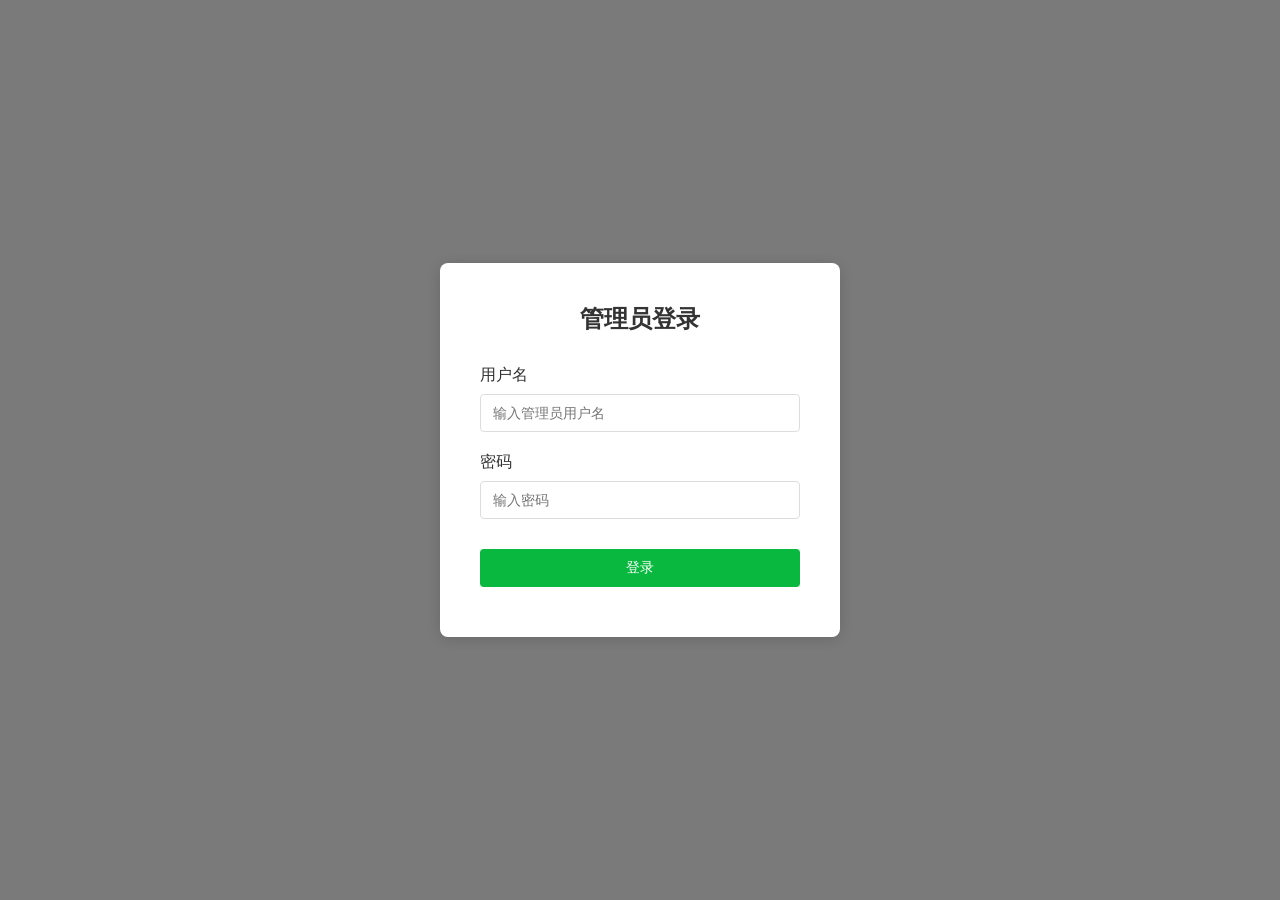
==== frontend/admin.html @ 5b1aa8a9 "up" ====
<!DOCTYPE html>
<html lang="zh-CN">
<head>
    <meta charset="UTF-8">
    <meta name="viewport" content="width=device-width, initial-scale=1.0">
    <title>管理后台 - WeChat</title>
    <link rel="stylesheet" href="css/admin.css">
</head>
<body>
    <!-- 登录模态框 -->
    <div id="loginModal" class="modal active">
        <div class="modal-content login-box">
            <h2>管理员登录</h2>
            <form id="loginForm">
                <div class="form-group">
                    <label for="adminUsername">用户名</label>
                    <input type="text" id="adminUsername" placeholder="输入管理员用户名" required>
                </div>
                <div class="form-group">
                    <label for="adminPassword">密码</label>
                    <input type="password" id="adminPassword" placeholder="输入密码" required>
                </div>
                <button type="submit" class="btn btn-primary">登录</button>
                <p id="loginError" class="error-message"></p>
            </form>
        </div>
    </div>

    <!-- 主界面 -->
    <div id="adminPanel" class="admin-panel hidden">
        <!-- 左侧导航菜单 -->
        <aside class="sidebar">
            <div class="sidebar-header">
                <h3>管理后台</h3>
                <button class="sidebar-toggle" id="sidebarToggle">☰</button>
            </div>
            <nav class="nav-menu">
                <ul>
                    <li><a href="#dashboard" class="nav-link active" data-page="dashboard">
                        <span class="nav-icon">🏠</span>
                        <span class="nav-text">首页</span>
                    </a></li>
                    <li><a href="#messages" class="nav-link" data-page="messages">
                        <span class="nav-icon">💬</span>
                        <span class="nav-text">消息</span>
                    </a></li>
                    <li><a href="#settings" class="nav-link" data-page="settings">
                        <span class="nav-icon">⚙️</span>
                        <span class="nav-text">设置</span>
                    </a></li>
                    <li><a href="#users" class="nav-link" data-page="users">
                        <span class="nav-icon">👥</span>
                        <span class="nav-text">用户资料</span>
                    </a></li>
                    <li><a href="#reports" class="nav-link" data-page="reports">
                        <span class="nav-icon">📋</span>
                        <span class="nav-text">举报信息</span>
                    </a></li>
                </ul>
            </nav>
            <div class="sidebar-footer">
                <button id="logoutBtn" class="btn btn-logout">退出登录</button>
            </div>
        </aside>

        <!-- 主内容区域 -->
        <main class="main-content">
            <!-- 页面头部 -->
            <header class="page-header">
                <h1 id="pageTitle">首页</h1>
                <div class="header-right">
                    <span id="adminName" class="admin-name">管理员</span>
                    <button id="userMenuBtn" class="user-menu-btn">▼</button>
                </div>
            </header>

            <!-- 页面内容 -->
            <div class="page-content">
                <!-- 首页 -->
                <section id="dashboardPage" class="page-section active">
                    <div class="dashboard-cards">
                        <div class="card">
                            <h3>总用户数</h3>
                            <p class="card-value" id="totalUsers">0</p>
                        </div>
                        <div class="card">
                            <h3>在线用户</h3>
                            <p class="card-value" id="onlineUsers">0</p>
                        </div>
                        <div class="card">
                            <h3>总会话数</h3>
                            <p class="card-value" id="totalConversations">0</p>
                        </div>
                        <div class="card">
                            <h3>总消息数</h3>
                            <p class="card-value" id="totalMessages">0</p>
                        </div>
                    </div>
                </section>

                <!-- 消息页面 -->
                <section id="messagesPage" class="page-section">
                    <div class="section-header">
                        <h2>消息管理</h2>
                    </div>
                    <div class="coming-soon">
                        <p>消息管理功能开发中...</p>
                    </div>
                </section>

                <!-- 设置页面 -->
                <section id="settingsPage" class="page-section">
                    <div class="section-header">
                        <h2>系统设置</h2>
                    </div>
                    <div class="coming-soon">
                        <p>系统设置功能开发中...</p>
                    </div>
                </section>

                <!-- 用户资料页面 -->
                <section id="usersPage" class="page-section">
                    <div class="section-header">
                        <h2>用户管理</h2>
                        <div class="header-actions">
                            <input type="text" id="userSearch" placeholder="搜索用户名或ID..." class="search-box">
                        </div>
                    </div>
                    
                    <div class="stats-row">
                        <div class="stat-item">
                            <span class="stat-label">总用户数：</span>
                            <span class="stat-value" id="userCount">0</span>
                        </div>
                        <div class="stat-item">
                            <span class="stat-label">在线用户：</span>
                            <span class="stat-value" id="onlineCount">0</span>
                        </div>
                    </div>

                    <div class="table-container">
                        <table class="users-table">
                            <thead>
                                <tr>
                                    <th>用户名</th>
                                    <th>ID</th>
                                    <th>昵称</th>
                                    <th>在线状态</th>
                                    <th>创建时间</th>
                                    <th>操作</th>
                                </tr>
                            </thead>
                            <tbody id="usersTableBody">
                                <tr>
                                    <td colspan="6" class="text-center">加载中...</td>
                                </tr>
                            </tbody>
                        </table>
                    </div>
                </section>

                <!-- 举报信息页面 -->
                <section id="reportsPage" class="page-section">
                    <div class="section-header">
                        <h2>举报信息</h2>
                    </div>
                    <div class="coming-soon">
                        <p>举报信息管理功能开发中...</p>
                    </div>
                </section>
            </div>
        </main>
    </div>

    <script src="js/admin.js"></script>
</body>
</html>
---- frontend/css/admin.css ----
/* ============ 基础样式 ============ */
* {
    margin: 0;
    padding: 0;
    box-sizing: border-box;
}

body {
    font-family: -apple-system, BlinkMacSystemFont, 'Segoe UI', Roboto, 'Helvetica Neue', Arial, sans-serif;
    background-color: #f5f5f5;
    color: #333;
}

/* ============ 登录模态框 ============ */
.modal {
    display: flex;
    position: fixed;
    top: 0;
    left: 0;
    width: 100%;
    height: 100%;
    background-color: rgba(0, 0, 0, 0.5);
    justify-content: center;
    align-items: center;
    z-index: 1000;
}

.modal.hidden {
    display: none;
}

.modal-content {
    background: white;
    border-radius: 8px;
    box-shadow: 0 2px 16px rgba(0, 0, 0, 0.15);
    padding: 40px;
    max-width: 400px;
    width: 90%;
}

.login-box h2 {
    text-align: center;
    margin-bottom: 30px;
    color: #333;
    font-size: 24px;
}

.form-group {
    margin-bottom: 20px;
}

.form-group label {
    display: block;
    margin-bottom: 8px;
    font-weight: 500;
    color: #333;
}

.form-group input {
    width: 100%;
    padding: 10px 12px;
    border: 1px solid #ddd;
    border-radius: 4px;
    font-size: 14px;
    transition: border-color 0.2s;
}

.form-group input:focus {
    outline: none;
    border-color: #09b83e;
    box-shadow: 0 0 0 2px rgba(9, 184, 62, 0.1);
}

.btn {
    padding: 10px 20px;
    border: none;
    border-radius: 4px;
    font-size: 14px;
    cursor: pointer;
    transition: all 0.2s;
    font-weight: 500;
}

.btn-primary {
    width: 100%;
    background-color: #09b83e;
    color: white;
    margin-top: 10px;
}

.btn-primary:hover {
    background-color: #06a530;
    box-shadow: 0 2px 8px rgba(9, 184, 62, 0.3);
}

.error-message {
    color: #f56c6c;
    font-size: 12px;
    margin-top: 10px;
    text-align: center;
}

/* ============ 主界面布局 ============ */
.admin-panel {
    display: flex;
    height: 100vh;
    overflow: hidden;
}

.admin-panel.hidden {
    display: none;
}

/* ============ 侧边栏 ============ */
.sidebar {
    width: 250px;
    background-color: #F8F9FA;
    border-right: 1px solid #e8e8e8;
    display: flex;
    flex-direction: column;
    overflow-y: auto;
    position: fixed;
    left: 0;
    top: 0;
    height: 100vh;
    z-index: 100;
    transition: transform 0.3s ease;
}

.sidebar-header {
    padding: 20px;
    border-bottom: 1px solid #e8e8e8;
    display: flex;
    justify-content: space-between;
    align-items: center;
}

.sidebar-header h3 {
    font-size: 18px;
    color: #333;
    margin: 0;
}

.sidebar-toggle {
    display: none;
    background: none;
    border: none;
    font-size: 20px;
    cursor: pointer;
    color: #333;
}

.nav-menu {
    flex: 1;
    padding: 10px 0;
}

.nav-menu ul {
    list-style: none;
}

.nav-menu li {
    margin: 0;
}

.nav-link {
    display: flex;
    align-items: center;
    padding: 12px 20px;
    color: #666;
    text-decoration: none;
    transition: all 0.2s;
    border-left: 4px solid transparent;
}

.nav-link:hover {
    background-color: #e8e8e8;
    color: #333;
}

.nav-link.active {
    background-color: #e8f5e9;
    color: #09b83e;
    border-left-color: #09b83e;
    font-weight: 500;
}

.nav-icon {
    margin-right: 12px;
    font-size: 18px;
}

.nav-text {
    flex: 1;
}

.sidebar-footer {
    padding: 20px;
    border-top: 1px solid #e8e8e8;
}

.btn-logout {
    width: 100%;
    background-color: #f56c6c;
    color: white;
}

.btn-logout:hover {
    background-color: #d96060;
}

/* ============ 主内容区域 ============ */
.main-content {
    flex: 1;
    margin-left: 250px;
    display: flex;
    flex-direction: column;
    overflow: hidden;
}

.page-header {
    background: white;
    padding: 20px;
    border-bottom: 1px solid #e8e8e8;
    display: flex;
    justify-content: space-between;
    align-items: center;
    height: 70px;
}

.page-header h1 {
    font-size: 24px;
    color: #333;
    margin: 0;
}

.header-right {
    display: flex;
    align-items: center;
    gap: 10px;
}

.admin-name {
    font-size: 14px;
    color: #666;
}

.user-menu-btn {
    background: none;
    border: none;
    cursor: pointer;
    font-size: 14px;
    color: #666;
}

.page-content {
    flex: 1;
    overflow-y: auto;
    padding: 20px;
}

.page-section {
    display: none;
}

.page-section.active {
    display: block;
}

/* ============ 仪表板卡片 ============ */
.dashboard-cards {
    display: grid;
    grid-template-columns: repeat(auto-fit, minmax(250px, 1fr));
    gap: 20px;
    margin-bottom: 30px;
}

.card {
    background: white;
    padding: 20px;
    border-radius: 8px;
    box-shadow: 0 1px 4px rgba(0, 0, 0, 0.1);
    border-left: 4px solid #09b83e;
}

.card h3 {
    font-size: 14px;
    color: #666;
    margin-bottom: 10px;
}

.card-value {
    font-size: 32px;
    font-weight: bold;
    color: #09b83e;
    margin: 0;
}

/* ============ 用户管理页面 ============ */
.section-header {
    display: flex;
    justify-content: space-between;
    align-items: center;
    margin-bottom: 20px;
    flex-wrap: wrap;
    gap: 20px;
}

.section-header h2 {
    font-size: 20px;
    color: #333;
    margin: 0;
}

.header-actions {
    flex: 1;
    min-width: 200px;
}

.search-box {
    width: 100%;
    max-width: 300px;
    padding: 8px 12px;
    border: 1px solid #ddd;
    border-radius: 4px;
    font-size: 14px;
}

.search-box:focus {
    outline: none;
    border-color: #09b83e;
}

.stats-row {
    display: flex;
    gap: 30px;
    margin-bottom: 20px;
    background: white;
    padding: 15px 20px;
    border-radius: 4px;
    box-shadow: 0 1px 4px rgba(0, 0, 0, 0.1);
}

.stat-item {
    display: flex;
    align-items: center;
    gap: 10px;
}

.stat-label {
    color: #666;
    font-size: 14px;
}

.stat-value {
    font-size: 20px;
    font-weight: bold;
    color: #09b83e;
}

/* ============ 表格 ============ */
.table-container {
    background: white;
    border-radius: 8px;
    overflow: hidden;
    box-shadow: 0 1px 4px rgba(0, 0, 0, 0.1);
    overflow-x: auto;
}

.users-table {
    width: 100%;
    border-collapse: collapse;
    font-size: 14px;
}

.users-table thead {
    background-color: #f8f9fa;
    border-bottom: 2px solid #e8e8e8;
}

.users-table th {
    padding: 15px;
    text-align: left;
    font-weight: 600;
    color: #333;
}

.users-table td {
    padding: 12px 15px;
    border-bottom: 1px solid #e8e8e8;
}

.users-table tbody tr:hover {
    background-color: #f8f9fa;
}

.online-badge {
    display: inline-block;
    padding: 4px 8px;
    border-radius: 12px;
    font-size: 12px;
    font-weight: 500;
}

.online-badge.online {
    background-color: #e8f5e9;
    color: #09b83e;
}

.online-badge.offline {
    background-color: #f5f5f5;
    color: #999;
}

.action-buttons {
    display: flex;
    gap: 8px;
}

.action-buttons .btn {
    padding: 6px 12px;
    font-size: 12px;
}

.btn-danger {
    background-color: #f56c6c;
    color: white;
}

.btn-danger:hover {
    background-color: #d96060;
}

/* ============ 通用样式 ============ */
.coming-soon {
    text-align: center;
    padding: 60px 20px;
    color: #999;
}

.coming-soon p {
    font-size: 16px;
}

.text-center {
    text-align: center;
    color: #999;
}

/* ============ 响应式设计 ============ */
@media (max-width: 1024px) {
    .sidebar {
        width: 200px;
    }

    .main-content {
        margin-left: 200px;
    }

    .nav-text {
        display: none;
    }

    .nav-link {
        justify-content: center;
        padding: 12px 10px;
    }

    .nav-icon {
        margin-right: 0;
        font-size: 20px;
    }
}

@media (max-width: 768px) {
    .sidebar {
        width: 70px;
        transform: translateX(-70px);
    }

    .sidebar.active {
        transform: translateX(0);
    }

    .main-content {
        margin-left: 0;
    }

    .sidebar-toggle {
        display: block;
    }

    .page-header {
        padding: 15px;
    }

    .page-header h1 {
        font-size: 18px;
    }

    .page-content {
        padding: 15px;
    }

    .dashboard-cards {
        grid-template-columns: 1fr;
    }

    .section-header {
        flex-direction: column;
        align-items: flex-start;
    }

    .header-actions {
        width: 100%;
    }

    .search-box {
        max-width: 100%;
    }

    .stats-row {
        flex-direction: column;
        gap: 15px;
    }

    .users-table {
        font-size: 12px;
    }

    .users-table th,
    .users-table td {
        padding: 10px;
    }
}

@media (max-width: 480px) {
    .modal-content {
        padding: 30px 20px;
    }

    .login-box h2 {
        font-size: 20px;
    }

    .page-header h1 {
        font-size: 16px;
    }

    .card-value {
        font-size: 24px;
    }
}
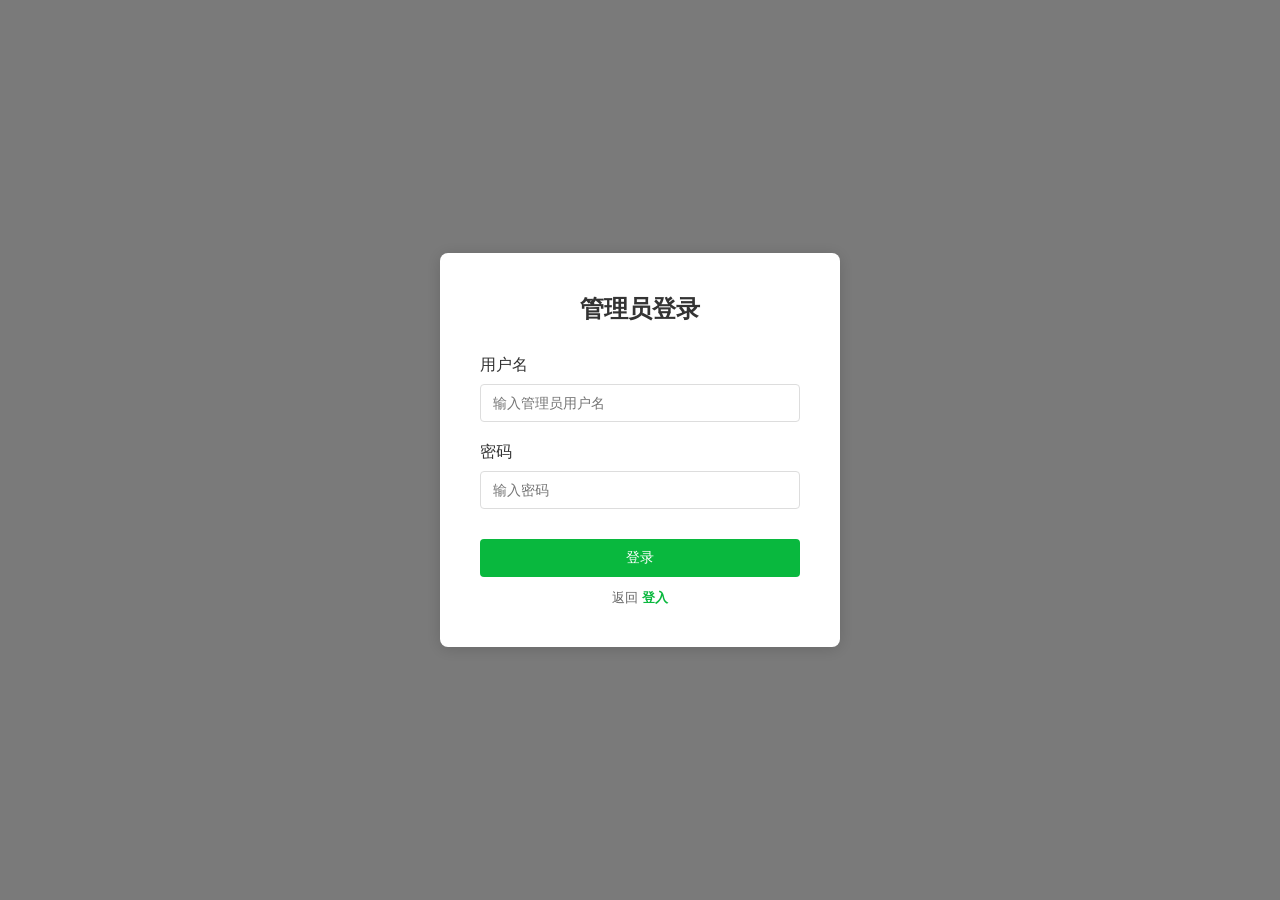
==== commit 099efdf5: "almost done (done all simple function)" ====
--- a/frontend/admin.html
+++ b/frontend/admin.html
@@ -22,6 +22,7 @@
                 </div>
                 <button type="submit" class="btn btn-primary">登录</button>
                 <p id="loginError" class="error-message"></p>
+                <p class="admin-form-link">返回 <a href="/">登入</a></p>
             </form>
         </div>
     </div>
--- a/frontend/css/admin.css
+++ b/frontend/css/admin.css
@@ -98,6 +98,23 @@
     font-size: 12px;
     margin-top: 10px;
     text-align: center;
+}
+
+.admin-form-link {
+    margin-top: 12px;
+    text-align: center;
+    font-size: 13px;
+    color: #666;
+}
+
+.admin-form-link a {
+    color: #09b83e;
+    text-decoration: none;
+    font-weight: 600;
+}
+
+.admin-form-link a:hover {
+    text-decoration: underline;
 }
 
 /* ============ 主界面布局 ============ */
